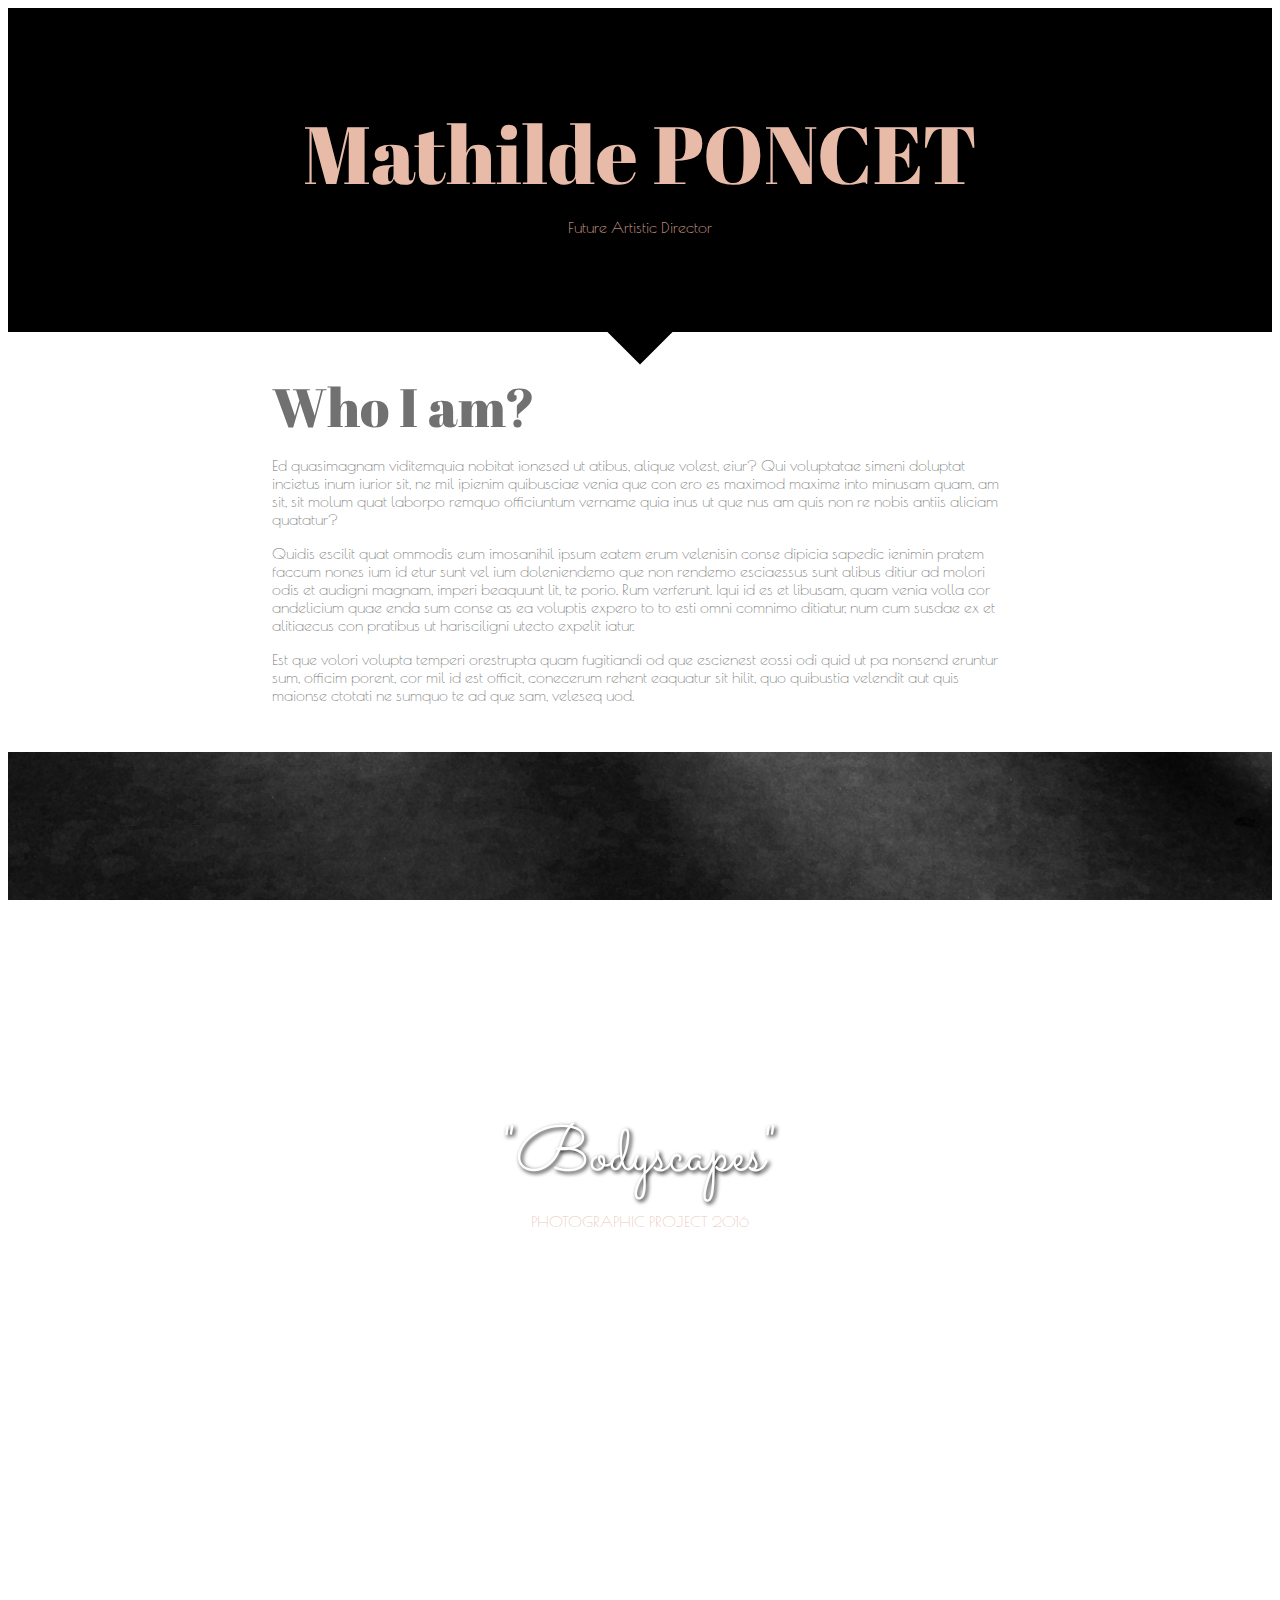
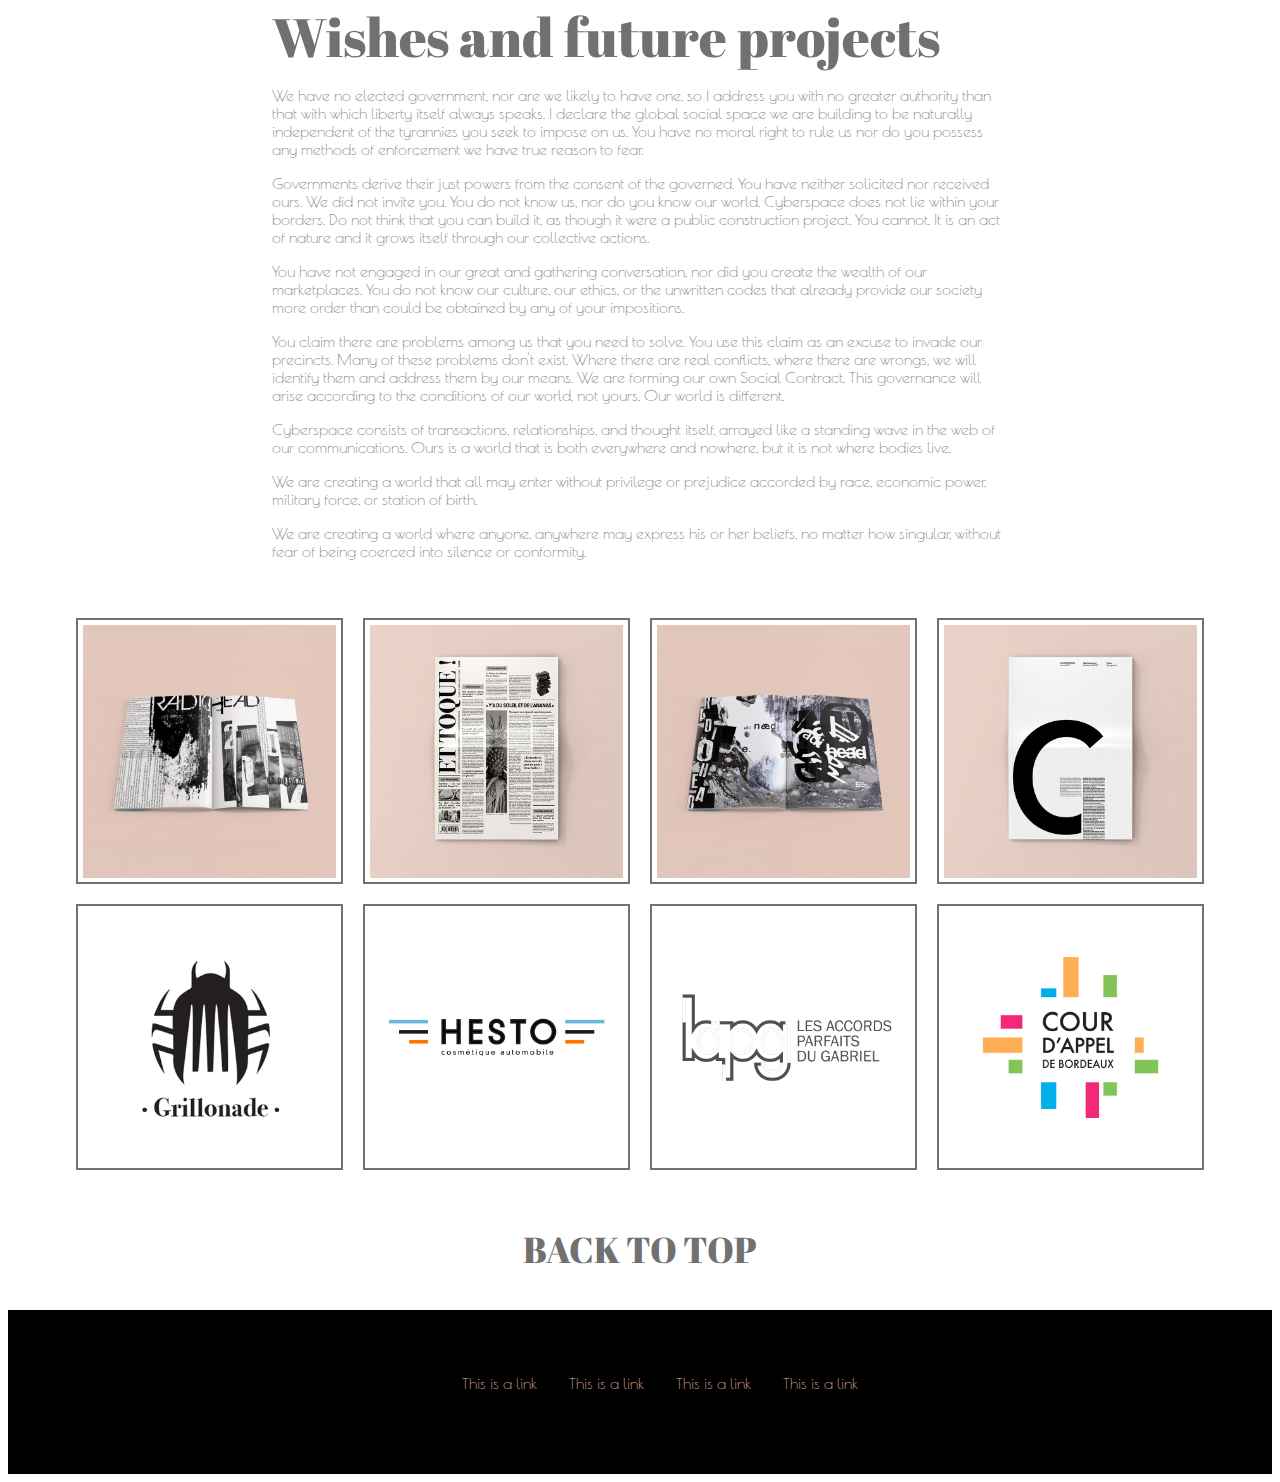
==== index.html @ 298264ce "Tout début du site" ====
<!DOCTYPE html>
<html>
  <head>
    <meta charset="utf-8">
    <title> </title>
    <link href="https://fonts.googleapis.com/css?family=Abril+Fatface|Poiret+One" rel="stylesheet">
    <link href="https://fonts.googleapis.com/css?family=Sacramento" rel="stylesheet">
    <link rel="stylesheet" href="styles/main.css">
    <link rel="stylesheet" href="styles/typo.css">
  </head>
  <body>

<header>
  <h1> Mathilde PONCET</h1>
  <p>Future Artistic Director</p>
</header>

<section>

  <h2>Who I am?</h2>

  <p>Ed quasimagnam viditemquia nobitat ionesed ut atibus, alique volest, eiur? Qui voluptatae simeni doluptat incietus inum iurior sit, ne mil ipienim quibusciae venia que con ero es maximod maxime into minusam quam, am sit, sit molum quat laborpo remquo officiuntum vername quia inus ut que nus am quis non re nobis antiis aliciam quatatur?</p>

  <p>Quidis escilit quat ommodis eum imosanihil ipsum eatem erum velenisin conse dipicia sapedic ienimin pratem faccum nones ium id etur sunt vel ium doleniendemo que non rendemo esciaessus sunt alibus ditiur ad molori odis et audigni magnam, imperi beaquunt lit, te porio. Rum verferunt.
Iqui id es et libusam, quam venia volla cor andelicium quae enda sum conse as ea voluptis expero to to esti omni comnimo ditiatur, num cum susdae ex et alitiaecus con pratibus ut harisciligni utecto expelit iatur.</p>

  <p>Est que volori volupta temperi orestrupta quam fugitiandi od que escienest eossi odi quid ut pa nonsend eruntur sum, officim porent, cor mil id est officit, conecerum rehent eaquatur sit hilit, quo quibustia velendit aut quis maionse ctotati ne sumquo te ad que sam, veleseq uod.</p>


</section>

<div class="nastyadvert">
  <div class="container">
    <h1>"Bodyscapes"</h1>
    <p>PHOTOGRAPHIC PROJECT 2016</p>
  </div>
</div>

<section>

  <h2>Wishes and future projects</h2>

  <p>We have no elected government, nor are we likely to have one, so I address you with no greater authority than that with which liberty itself always speaks. I declare the global social space we are building to be naturally independent of the tyrannies you seek to impose on us. You have no moral right to rule us nor do you possess any methods of enforcement we have true reason to fear.</p>

  <p>Governments derive their just powers from the consent of the governed. You have neither solicited nor received ours. We did not invite you. You do not know us, nor do you know our world. Cyberspace does not lie within your borders. Do not think that you can build it, as though it were a public construction project. You cannot. It is an act of nature and it grows itself through our collective actions.</p>

  <p>You have not engaged in our great and gathering conversation, nor did you create the wealth of our marketplaces. You do not know our culture, our ethics, or the unwritten codes that already provide our society more order than could be obtained by any of your impositions.</p>

  <p>You claim there are problems among us that you need to solve. You use this claim as an excuse to invade our precincts. Many of these problems don't exist. Where there are real conflicts, where there are wrongs, we will identify them and address them by our means. We are forming our own Social Contract. This governance will arise according to the conditions of our world, not yours. Our world is different.</p>

  <p>Cyberspace consists of transactions, relationships, and thought itself, arrayed like a standing wave in the web of our communications. Ours is a world that is both everywhere and nowhere, but it is not where bodies live.</p>

  <p>We are creating a world that all may enter without privilege or prejudice accorded by race, economic power, military force, or station of birth.</p>

  <p>We are creating a world where anyone, anywhere may express his or her beliefs, no matter how singular, without fear of being coerced into silence or conformity.</p>

</section>

<div class="mywork">
  <ul>
    <li><img src="images/Carson.jpg" alt=""></li>
    <li><img src="images/Journal.jpg" alt=""></li>
    <li><img src="images/Carson2.jpg" alt=""></li>
    <li><img src="images/Edition.jpg" alt=""></li>
    <li><img src="images/logo2.jpg" alt=""></li>
    <li><img src="images/logo4.jpg" alt=""></li>
    <li><img src="images/logo3.jpg" alt=""></li>
    <li><img src="images/logo1.jpg" alt=""></li>

  </ul>
</div>

<div class="backtotop">
  <h3>
    <a href="index.html">BACK TO TOP
    </a>
  </h3>
</div>



 <footer>
  <nav>
    <ul class="linklist">
     <li><a href="http://www.ecv.fr">This is a link </a></li>
     <li><a href="http://www.ecv.fr">This is a link </a></li>
     <li><a href="http://www.ecv.fr">This is a link </a></li>
     <li><a href="http://www.ecv.fr">This is a link </a></li>
    </ul>
 </nav>
 </footer>

  </body>
</html>
---- styles/main.css ----
body {
  background-color: #fff;
  color: #717171;
}

section {
  max-width: 46em;
  margin: 0 auto;
}

header {
  background-color: #000;
  color: #e7bba8;
  padding: 2em;
  padding-bottom: 5em;
}


header::after{
  content : " ";
  display: block;
  width: 80px;
  height: 80px;
  position: absolute;
  left: 50%;
  transform: translateX(-50%)translateY(20%)rotate(45deg);
  background-color: #000;
}

.mywork ul {
  list-style-type: none;
  display: flex;
  flex-wrap:wrap;
  padding-top: 3em;
  padding-bottom: 3em;
  justify-content: center;
	padding: 0;
  margin-top: 3em;
  margin-bottom: 3em;

}

.mywork ul li {
  width: 20%;
  padding: 5px 5px 0px 5px;
  margin: 10px;
  border: #717171 0.15em solid;
}

.mywork img {
  width: 100%;
}

footer {
  background-color: #000;
  padding: 2em;
  height: 100px;
}

.linklist {
  list-style-type: none;
  display: flex;
  flex-wrap:wrap;
  justify-content: center;
}

.linklist li {
  max-width: 10em;
  padding: 1em;
  float: left;
}

.nastyadvert {
  background-image: url(bodyscape.jpg);
  min-height: 90vh;
  background-size: cover;
  background-attachment: fixed;
  position: relative;
  margin-top: 3em;
}

.nastyadvert h1 {
  font-size: 4em;
  font-family: 'Sacramento', cursive;
  color: white;
  text-align: center;
  text-shadow: 2px 2px 4px #000000;
}

.nastyadvert p {
  font-size: 1em;
  text-align: center;
  color: white;
  color: #ebc8b9;
}

.nastyadvert .container {
  position: absolute;
  top: 50%;
  left: 50%;
  transform: translateY(-50%)translateX(-50%);
}

.index.html {
  text-align: center;
}

.backtotop {
  text-align: center;
  padding-bottom: 2em;
}
---- styles/typo.css ----
header {
  text-align: center;
}

p {
  margin-bottom: 1em;
  font-family: 'Poiret One', cursive;
}

footer {
  font-family: 'Poiret One', cursive;

}

h1, h2, h3, h4 {
  margin: 0.8em 0 0.2em;
  font-weight: inherit;
  line-height: 1.2;
  font-family: 'Abril Fatface', cursive;
}


h1 {font-size: 5.063em;}

h2 {font-size: 3.375em;}

h3 {font-size: 2.25em;}

h4 {font-size: 1.5em;}

a {
  color: #e7bba8 ;
  text-decoration: none;
}

.backtotop a {
  color: #717171;
}

small, .font_small {font-size: 0.667em;}

@media (max-width: 600px) {
  header{
    font-size: 1em;
  }
}
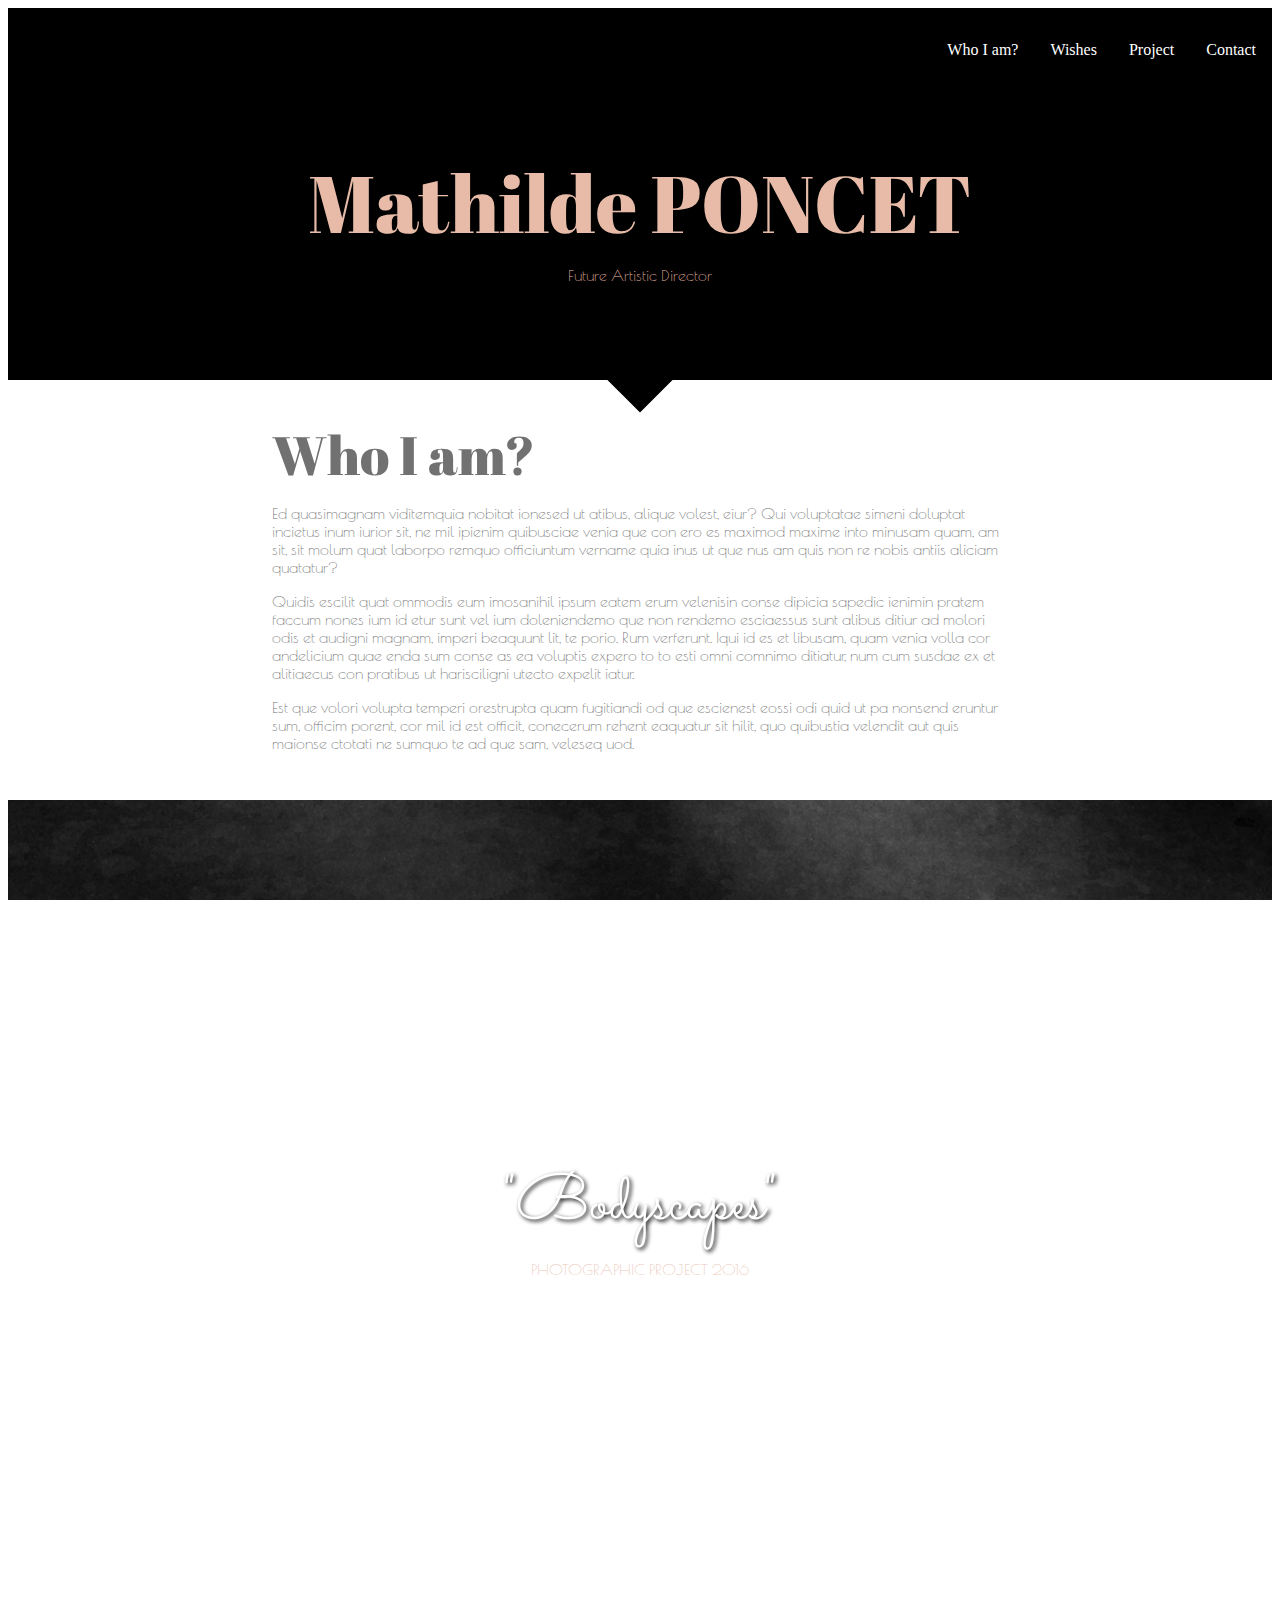
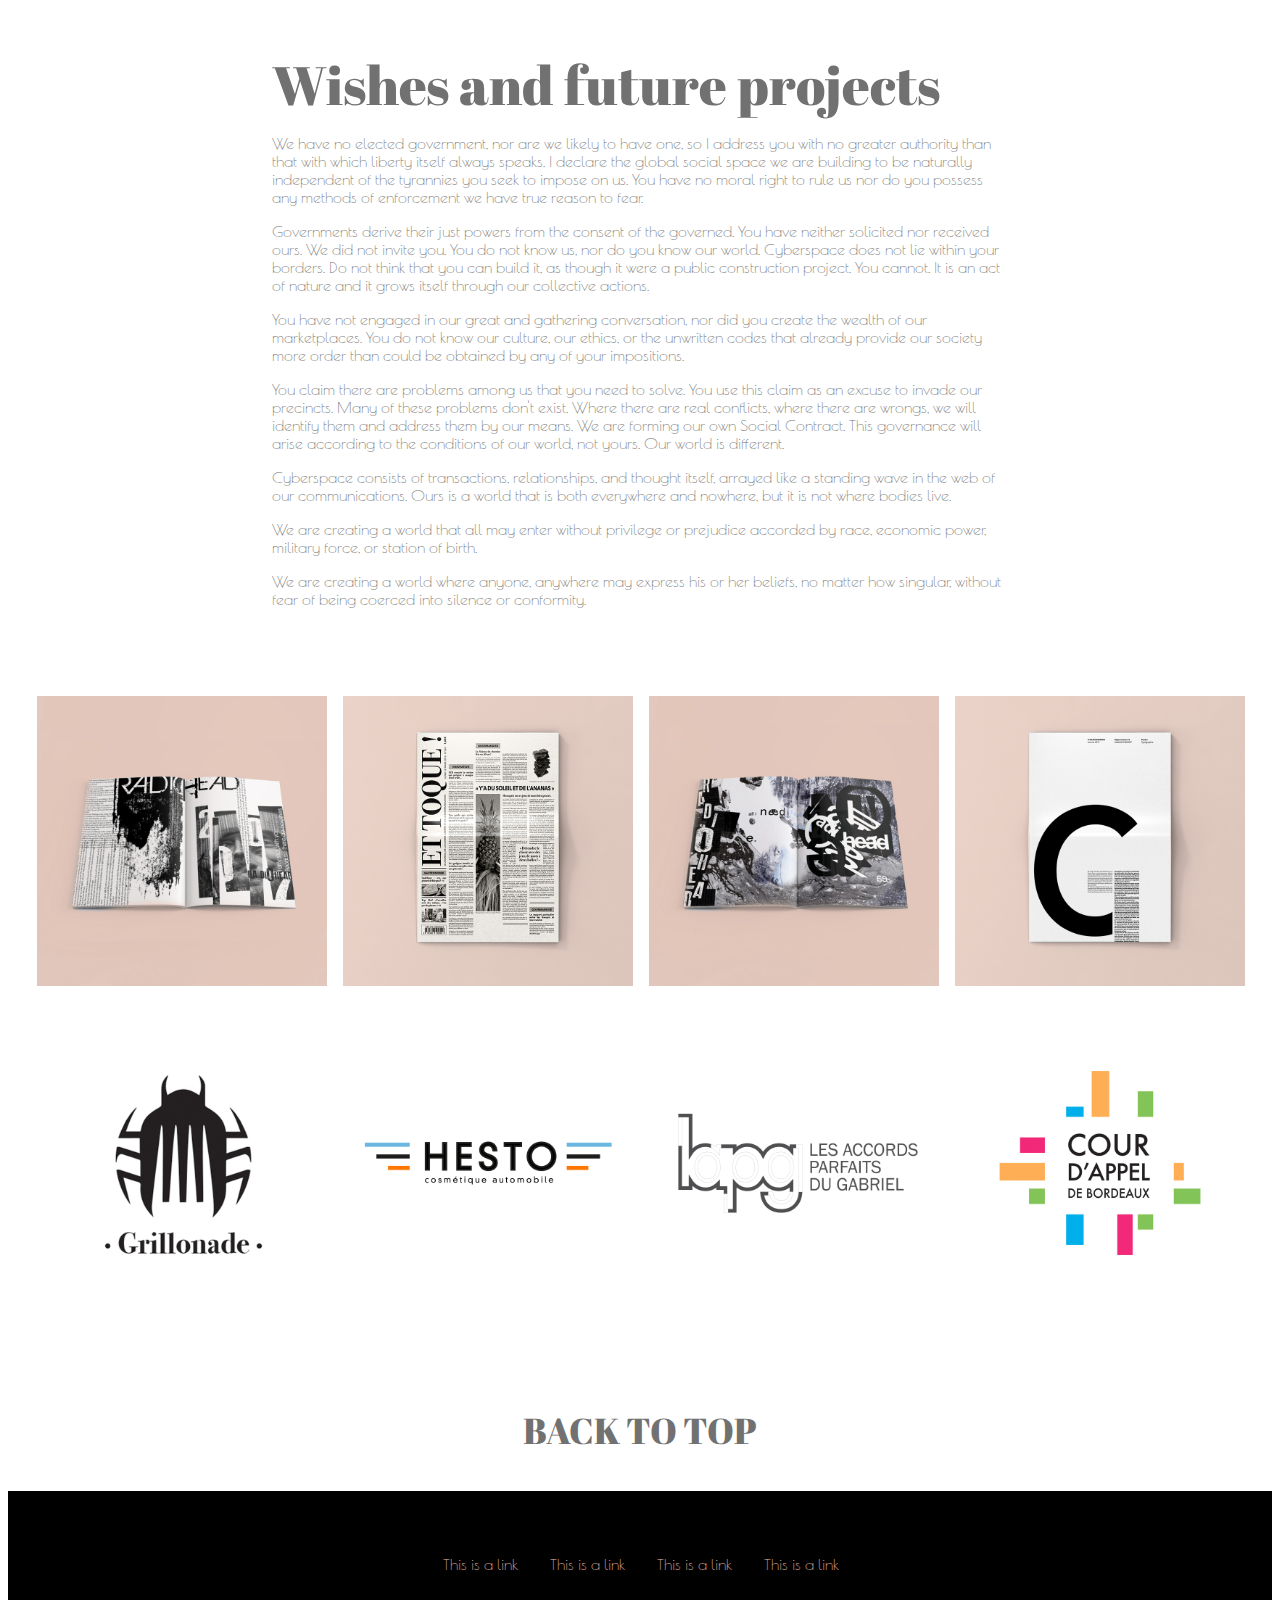
==== commit 687e2807: "Suite de mon site" ====
--- a/index.html
+++ b/index.html
@@ -10,85 +10,89 @@
   </head>
   <body>
 
-<header>
-  <h1> Mathilde PONCET</h1>
-  <p>Future Artistic Director</p>
-</header>
+    <header>
+      <nav>
+        <ul class="menu">
+          <li><a href="#who">Who I am?</a></li>
+          <li><a href="#wishes">Wishes </a></li>
+          <li><a href="#project">Project</a></li>
+          <li><a href="http://www.ecv.fr">Contact</a></li>
+        </ul>
+      </nav>
+      <h1> Mathilde PONCET</h1>
+      <p>Future Artistic Director</p>
+    </header>
 
-<section>
+    <section>
 
-  <h2>Who I am?</h2>
+      <h2 id="who" >Who I am?</h2>
 
-  <p>Ed quasimagnam viditemquia nobitat ionesed ut atibus, alique volest, eiur? Qui voluptatae simeni doluptat incietus inum iurior sit, ne mil ipienim quibusciae venia que con ero es maximod maxime into minusam quam, am sit, sit molum quat laborpo remquo officiuntum vername quia inus ut que nus am quis non re nobis antiis aliciam quatatur?</p>
+      <p>Ed quasimagnam viditemquia nobitat ionesed ut atibus, alique volest, eiur? Qui voluptatae simeni doluptat incietus inum iurior sit, ne mil ipienim quibusciae venia que con ero es maximod maxime into minusam quam, am sit, sit molum quat laborpo remquo officiuntum vername quia inus ut que nus am quis non re nobis antiis aliciam quatatur?</p>
 
-  <p>Quidis escilit quat ommodis eum imosanihil ipsum eatem erum velenisin conse dipicia sapedic ienimin pratem faccum nones ium id etur sunt vel ium doleniendemo que non rendemo esciaessus sunt alibus ditiur ad molori odis et audigni magnam, imperi beaquunt lit, te porio. Rum verferunt.
-Iqui id es et libusam, quam venia volla cor andelicium quae enda sum conse as ea voluptis expero to to esti omni comnimo ditiatur, num cum susdae ex et alitiaecus con pratibus ut harisciligni utecto expelit iatur.</p>
+      <p>Quidis escilit quat ommodis eum imosanihil ipsum eatem erum velenisin conse dipicia sapedic ienimin pratem faccum nones ium id etur sunt vel ium doleniendemo que non rendemo esciaessus sunt alibus ditiur ad molori odis et audigni magnam, imperi beaquunt lit, te porio. Rum verferunt. Iqui id es et libusam, quam venia volla cor andelicium quae enda sum conse as ea voluptis expero to to esti omni comnimo ditiatur, num cum susdae ex et alitiaecus con pratibus ut harisciligni utecto expelit iatur.</p>
 
-  <p>Est que volori volupta temperi orestrupta quam fugitiandi od que escienest eossi odi quid ut pa nonsend eruntur sum, officim porent, cor mil id est officit, conecerum rehent eaquatur sit hilit, quo quibustia velendit aut quis maionse ctotati ne sumquo te ad que sam, veleseq uod.</p>
+      <p>Est que volori volupta temperi orestrupta quam fugitiandi od que escienest eossi odi quid ut pa nonsend eruntur sum, officim porent, cor mil id est officit, conecerum rehent eaquatur sit hilit, quo quibustia velendit aut quis maionse ctotati ne sumquo te ad que sam, veleseq uod.</p>
 
+    </section>
 
-</section>
+    <div class="nastyadvert">
+      <div class="container">
+        <h1>"Bodyscapes"</h1>
+        <p>PHOTOGRAPHIC PROJECT 2016</p>
+      </div>
+    </div>
 
-<div class="nastyadvert">
-  <div class="container">
-    <h1>"Bodyscapes"</h1>
-    <p>PHOTOGRAPHIC PROJECT 2016</p>
-  </div>
-</div>
+    <section>
 
-<section>
+      <h2 id="wishes">Wishes and future projects</h2>
 
-  <h2>Wishes and future projects</h2>
+      <p>We have no elected government, nor are we likely to have one, so I address you with no greater authority than that with which liberty itself always speaks. I declare the global social space we are building to be naturally independent of the tyrannies you seek to impose on us. You have no moral right to rule us nor do you possess any methods of enforcement we have true reason to fear.</p>
 
-  <p>We have no elected government, nor are we likely to have one, so I address you with no greater authority than that with which liberty itself always speaks. I declare the global social space we are building to be naturally independent of the tyrannies you seek to impose on us. You have no moral right to rule us nor do you possess any methods of enforcement we have true reason to fear.</p>
+      <p>Governments derive their just powers from the consent of the governed. You have neither solicited nor received ours. We did not invite you. You do not know us, nor do you know our world. Cyberspace does not lie within your borders. Do not think that you can build it, as though it were a public construction project. You cannot. It is an act of nature and it grows itself through our collective actions.</p>
 
-  <p>Governments derive their just powers from the consent of the governed. You have neither solicited nor received ours. We did not invite you. You do not know us, nor do you know our world. Cyberspace does not lie within your borders. Do not think that you can build it, as though it were a public construction project. You cannot. It is an act of nature and it grows itself through our collective actions.</p>
+      <p>You have not engaged in our great and gathering conversation, nor did you create the wealth of our marketplaces. You do not know our culture, our ethics, or the unwritten codes that already provide our society more order than could be obtained by any of your impositions.</p>
 
-  <p>You have not engaged in our great and gathering conversation, nor did you create the wealth of our marketplaces. You do not know our culture, our ethics, or the unwritten codes that already provide our society more order than could be obtained by any of your impositions.</p>
+      <p>You claim there are problems among us that you need to solve. You use this claim as an excuse to invade our precincts. Many of these problems don't exist. Where there are real conflicts, where there are wrongs, we will identify them and address them by our means. We are forming our own Social Contract. This governance will arise according to the conditions of our world, not yours. Our world is different.</p>
 
-  <p>You claim there are problems among us that you need to solve. You use this claim as an excuse to invade our precincts. Many of these problems don't exist. Where there are real conflicts, where there are wrongs, we will identify them and address them by our means. We are forming our own Social Contract. This governance will arise according to the conditions of our world, not yours. Our world is different.</p>
+      <p>Cyberspace consists of transactions, relationships, and thought itself, arrayed like a standing wave in the web of our communications. Ours is a world that is both everywhere and nowhere, but it is not where bodies live.</p>
 
-  <p>Cyberspace consists of transactions, relationships, and thought itself, arrayed like a standing wave in the web of our communications. Ours is a world that is both everywhere and nowhere, but it is not where bodies live.</p>
+      <p>We are creating a world that all may enter without privilege or prejudice accorded by race, economic power, military force, or station of birth.</p>
 
-  <p>We are creating a world that all may enter without privilege or prejudice accorded by race, economic power, military force, or station of birth.</p>
+      <p>We are creating a world where anyone, anywhere may express his or her beliefs, no matter how singular, without fear of being coerced into silence or conformity.</p>
 
-  <p>We are creating a world where anyone, anywhere may express his or her beliefs, no matter how singular, without fear of being coerced into silence or conformity.</p>
+    </section>
 
-</section>
+    <div class="mywork" id="project">
+      <ul class="edition">
+        <li><figure><img src="images/Carson.jpg" alt=""></figure></li>
+        <li><figure><img src="images/Journal.jpg" alt=""></figure></li>
+        <li><figure><img src="images/Carson2.jpg" alt=""></figure></li>
+        <li><figure><img src="images/Edition.jpg" alt=""></figure></li>
+      </ul>
+      <ul class="logo">
+        <li><figure><img src="images/logo2.jpg" alt=""></figure></li>
+        <li><figure><img src="images/logo4.jpg" alt=""></figure></li>
+        <li><figure><img src="images/logo3.jpg" alt=""></figure></li>
+        <li><figure><img src="images/logo1.jpg" alt=""></figure></li>
+      </ul>
+    </div>
 
-<div class="mywork">
-  <ul>
-    <li><img src="images/Carson.jpg" alt=""></li>
-    <li><img src="images/Journal.jpg" alt=""></li>
-    <li><img src="images/Carson2.jpg" alt=""></li>
-    <li><img src="images/Edition.jpg" alt=""></li>
-    <li><img src="images/logo2.jpg" alt=""></li>
-    <li><img src="images/logo4.jpg" alt=""></li>
-    <li><img src="images/logo3.jpg" alt=""></li>
-    <li><img src="images/logo1.jpg" alt=""></li>
+    <div class="backtotop">
+      <h3>
+        <a href="#">BACK TO TOP</a>
+      </h3>
+    </div>
 
-  </ul>
-</div>
-
-<div class="backtotop">
-  <h3>
-    <a href="index.html">BACK TO TOP
-    </a>
-  </h3>
-</div>
-
-
-
- <footer>
-  <nav>
-    <ul class="linklist">
-     <li><a href="http://www.ecv.fr">This is a link </a></li>
-     <li><a href="http://www.ecv.fr">This is a link </a></li>
-     <li><a href="http://www.ecv.fr">This is a link </a></li>
-     <li><a href="http://www.ecv.fr">This is a link </a></li>
-    </ul>
- </nav>
- </footer>
+    <footer>
+      <nav>
+        <ul class="linklist">
+          <li><a href="http://www.ecv.fr">This is a link </a></li>
+          <li><a href="http://www.ecv.fr">This is a link </a></li>
+          <li><a href="http://www.ecv.fr">This is a link </a></li>
+          <li><a href="http://www.ecv.fr">This is a link </a></li>
+        </ul>
+      </nav>
+    </footer>
 
   </body>
 </html>
--- a/styles/main.css
+++ b/styles/main.css
@@ -2,6 +2,8 @@
   background-color: #fff;
   color: #717171;
 }
+
+ul { padding-left: 0.1em; }
 
 section {
   max-width: 46em;
@@ -11,7 +13,7 @@
 header {
   background-color: #000;
   color: #e7bba8;
-  padding: 2em;
+  padding-top: 0.05em;
   padding-bottom: 5em;
 }
 
@@ -27,24 +29,16 @@
   background-color: #000;
 }
 
+.mywork {
+  padding-bottom: 3em;
+  padding-top: 3em;
+}
+
 .mywork ul {
   list-style-type: none;
   display: flex;
   flex-wrap:wrap;
-  padding-top: 3em;
-  padding-bottom: 3em;
   justify-content: center;
-	padding: 0;
-  margin-top: 3em;
-  margin-bottom: 3em;
-
-}
-
-.mywork ul li {
-  width: 20%;
-  padding: 5px 5px 0px 5px;
-  margin: 10px;
-  border: #717171 0.15em solid;
 }
 
 .mywork img {
@@ -57,21 +51,57 @@
   height: 100px;
 }
 
+.menu {
+  list-style-type: none;
+  display: flex;
+  flex-wrap: wrap;
+  justify-content: flex-end;
+}
+
+.menu li {
+  max-width: 10em;
+  padding: 1em;
+  padding-top: 0;
+}
+
+.menu a {
+  color: white;
+  display: block;
+  line-height: 45px;
+  max-width: 160px;
+}
+
+.menu a:after,
+.menu a:before {
+  border: 1px solid rgba(255, 255, 255, 0);
+  content: " ";
+  display: block;
+  margin: 0 auto;
+  width: 0;
+}
+
+.menu a:hover:after,
+.menu a:hover:before {
+  border-color: white;
+  transition: width 350ms ease-in-out;
+  width: 70%;
+  bottom: auto;
+}
+
 .linklist {
   list-style-type: none;
   display: flex;
-  flex-wrap:wrap;
+  flex-wrap: wrap;
   justify-content: center;
 }
 
 .linklist li {
   max-width: 10em;
   padding: 1em;
-  float: left;
 }
 
 .nastyadvert {
-  background-image: url(bodyscape.jpg);
+  background-image: url(images/bodyscape.jpg);
   min-height: 90vh;
   background-size: cover;
   background-attachment: fixed;
@@ -101,11 +131,30 @@
   transform: translateY(-50%)translateX(-50%);
 }
 
-.index.html {
-  text-align: center;
-}
-
 .backtotop {
   text-align: center;
   padding-bottom: 2em;
 }
+
+figure {
+  width: 290px;
+  margin: 8px;
+  padding: 0;
+	background: #fff;
+	overflow: hidden;
+  line-height:0;
+  display:table;
+}
+
+figure img {
+	-webkit-transform: scale(1);
+	transform: scale(1);
+	-webkit-transition: .3s ease-in-out;
+	transition: .3s ease-in-out;
+}
+
+figure img:hover {
+	-webkit-transform: scale(1.2);
+	transform: scale(1.2);
+  opacity: 0.5;
+}
--- a/styles/typo.css
+++ b/styles/typo.css
@@ -9,7 +9,6 @@
 
 footer {
   font-family: 'Poiret One', cursive;
-
 }
 
 h1, h2, h3, h4 {
@@ -20,27 +19,23 @@
 }
 
 
-h1 {font-size: 5.063em;}
+h1 {font-size: 5.0em;}
 
 h2 {font-size: 3.375em;}
+
+h2:hover{
+  color: blue;
+}
 
 h3 {font-size: 2.25em;}
 
 h4 {font-size: 1.5em;}
 
 a {
-  color: #e7bba8 ;
+  color: #e7bba8;
   text-decoration: none;
 }
 
 .backtotop a {
   color: #717171;
 }
-
-small, .font_small {font-size: 0.667em;}
-
-@media (max-width: 600px) {
-  header{
-    font-size: 1em;
-  }
-}
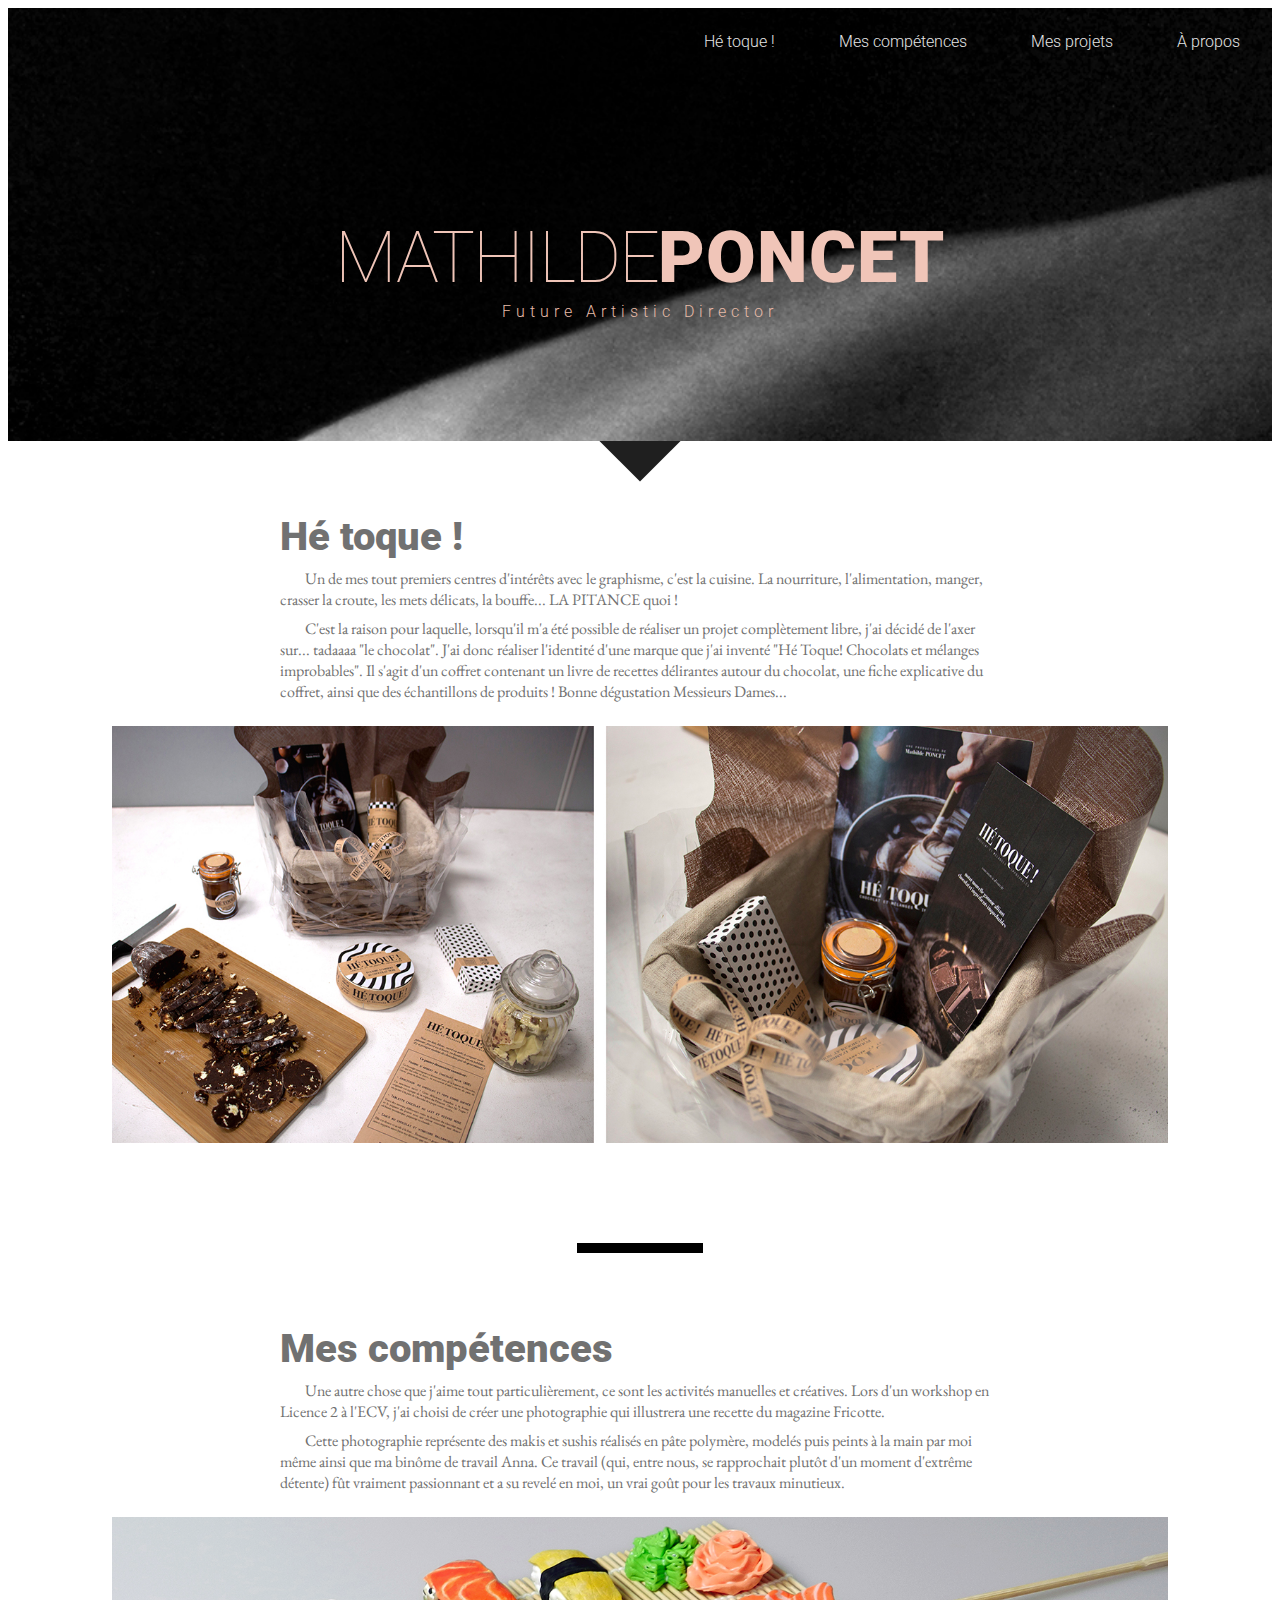
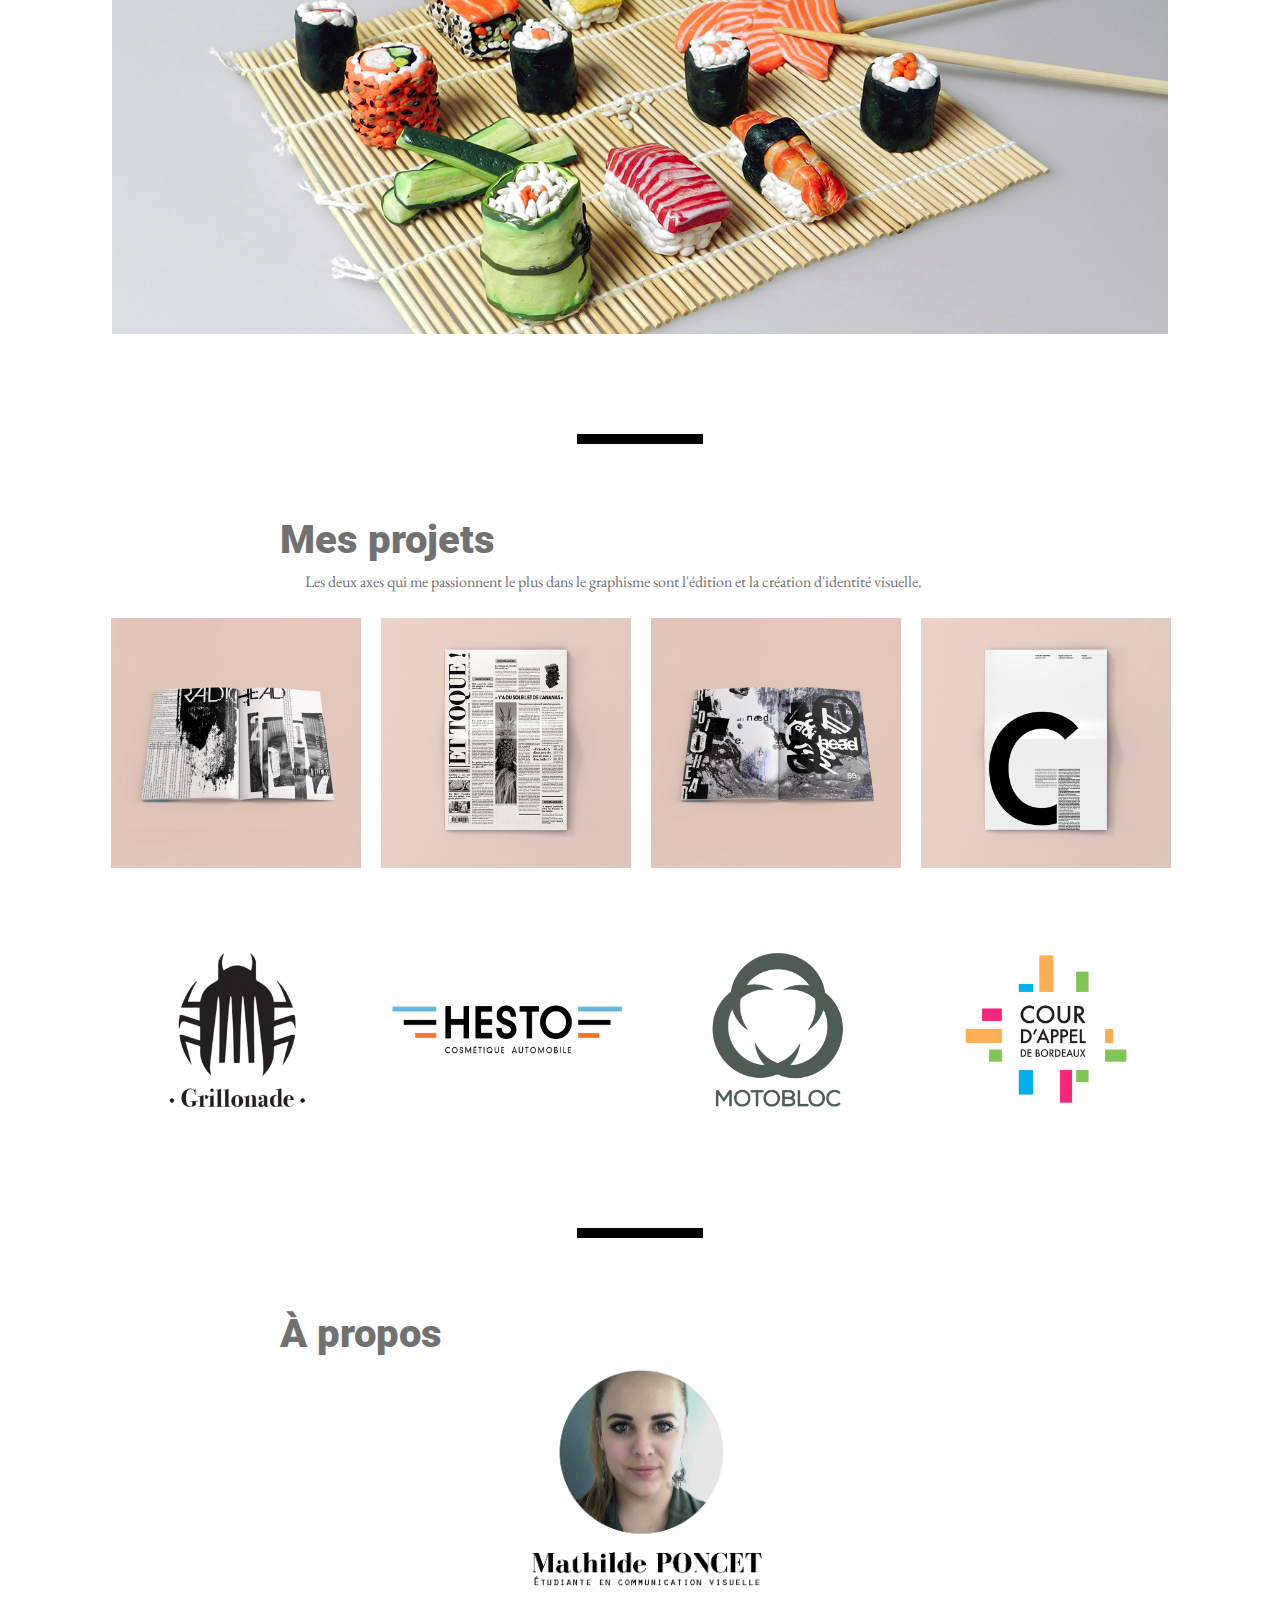
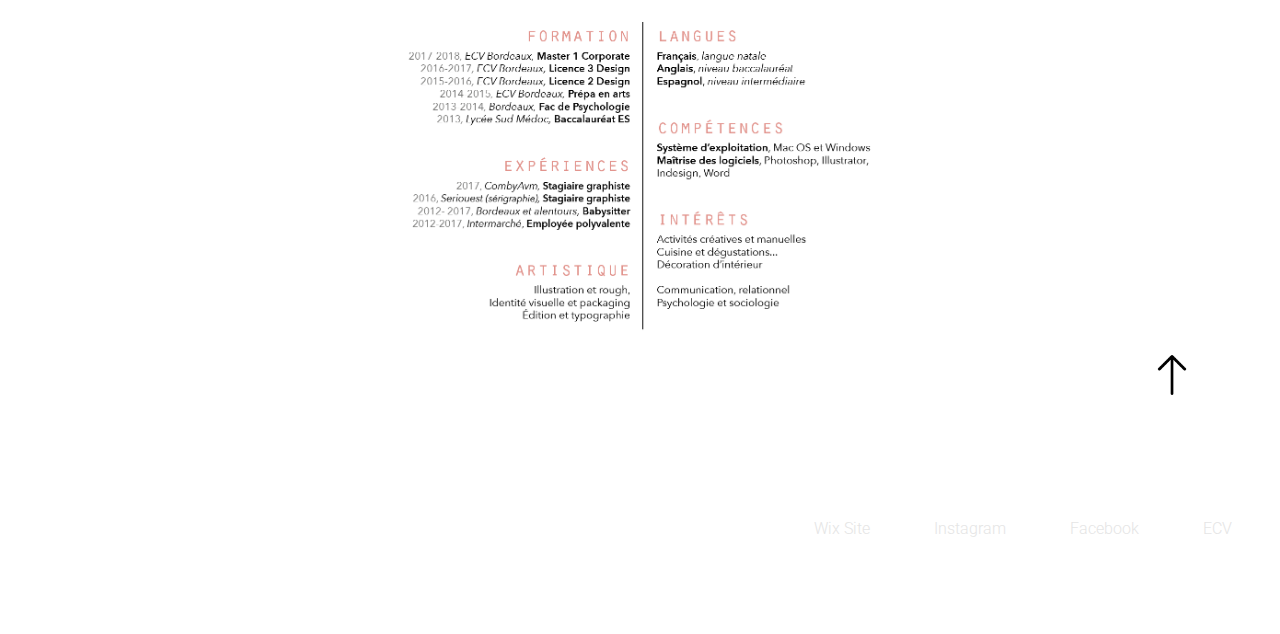
==== commit 52be8259: "Prêt pour la livraison" ====
--- a/index.html
+++ b/index.html
@@ -3,93 +3,146 @@
   <head>
     <meta charset="utf-8">
     <title> </title>
-    <link href="https://fonts.googleapis.com/css?family=Abril+Fatface|Poiret+One" rel="stylesheet">
-    <link href="https://fonts.googleapis.com/css?family=Sacramento" rel="stylesheet">
+    <link href="https://fonts.googleapis.com/css?family=EB+Garamond|Roboto:100,300,400,900" rel="stylesheet">
     <link rel="stylesheet" href="styles/main.css">
     <link rel="stylesheet" href="styles/typo.css">
+
+    <link href="styles/jzBox.css" rel="stylesheet">
+    <link rel="stylesheet" href="https://maxcdn.bootstrapcdn.com/font-awesome/4.5.0/css/font-awesome.min.css">
   </head>
   <body>
 
     <header>
       <nav>
         <ul class="menu">
-          <li><a href="#who">Who I am?</a></li>
-          <li><a href="#wishes">Wishes </a></li>
-          <li><a href="#project">Project</a></li>
-          <li><a href="http://www.ecv.fr">Contact</a></li>
+          <li><a href="#hetoque">Hé toque !</a></li>
+          <li><a href="#competences">Mes compétences</a></li>
+          <li><a href="#projets">Mes projets</a></li>
+          <li><a href="#apropos">À propos</a></li>
         </ul>
       </nav>
-      <h1> Mathilde PONCET</h1>
-      <p>Future Artistic Director</p>
+      <h1>MATHILDE<strong>PONCET</strong></h1>
+      <h4>Future Artistic Director</h4>
     </header>
 
     <section>
-
-      <h2 id="who" >Who I am?</h2>
-
-      <p>Ed quasimagnam viditemquia nobitat ionesed ut atibus, alique volest, eiur? Qui voluptatae simeni doluptat incietus inum iurior sit, ne mil ipienim quibusciae venia que con ero es maximod maxime into minusam quam, am sit, sit molum quat laborpo remquo officiuntum vername quia inus ut que nus am quis non re nobis antiis aliciam quatatur?</p>
-
-      <p>Quidis escilit quat ommodis eum imosanihil ipsum eatem erum velenisin conse dipicia sapedic ienimin pratem faccum nones ium id etur sunt vel ium doleniendemo que non rendemo esciaessus sunt alibus ditiur ad molori odis et audigni magnam, imperi beaquunt lit, te porio. Rum verferunt. Iqui id es et libusam, quam venia volla cor andelicium quae enda sum conse as ea voluptis expero to to esti omni comnimo ditiatur, num cum susdae ex et alitiaecus con pratibus ut harisciligni utecto expelit iatur.</p>
-
-      <p>Est que volori volupta temperi orestrupta quam fugitiandi od que escienest eossi odi quid ut pa nonsend eruntur sum, officim porent, cor mil id est officit, conecerum rehent eaquatur sit hilit, quo quibustia velendit aut quis maionse ctotati ne sumquo te ad que sam, veleseq uod.</p>
-
+      <h2 id="hetoque">Hé toque !</h2>
+      <p>Un de mes tout premiers centres d'intérêts avec le graphisme, c'est la cuisine. La nourriture, l'alimentation, manger, crasser la croute, les mets délicats, la bouffe... LA PITANCE quoi !</p>
+      <p>C'est la raison pour laquelle, lorsqu'il m'a été possible de réaliser un projet complètement libre, j'ai décidé de l'axer sur... tadaaaa "le chocolat". J'ai donc réaliser l'identité d'une marque que j'ai inventé "Hé Toque! Chocolats et mélanges improbables". Il s'agit d'un coffret contenant un livre de recettes délirantes autour du chocolat, une fiche explicative du coffret, ainsi que des échantillons de produits ! Bonne dégustation Messieurs Dames...</p>
     </section>
 
-    <div class="nastyadvert">
-      <div class="container">
-        <h1>"Bodyscapes"</h1>
-        <p>PHOTOGRAPHIC PROJECT 2016</p>
+    <div class="toc"><img src="images/Hetoque.jpg" alt=""></div>
+    <div class="filet"></div>
+
+    <section>
+      <h2 id="competences">Mes compétences</h2>
+      <p>Une autre chose que j'aime tout particulièrement, ce sont les activités manuelles et créatives. Lors d'un workshop en Licence 2 à l'ECV, j'ai choisi de créer une photographie qui illustrera une recette du magazine Fricotte. </p>
+      <p>Cette photographie représente des makis et sushis réalisés en pâte polymère, modelés puis peints à la main par moi même ainsi que ma binôme de travail Anna. Ce travail (qui, entre nous, se rapprochait plutôt d'un moment d'extrême détente) fût vraiment passionnant et a su revelé en moi, un vrai goût pour les travaux minutieux. </p>
+    </section>
+
+    <div class="makis"><img src="images/Makis.jpg" alt=""></div>
+    <div class="filet"></div>
+
+    <section>
+      <h2 id="projets">Mes projets</h2>
+      <p>Les deux axes qui me passionnent le plus dans le graphisme sont l'édition et la création d'identité visuelle. </p>
+    </section>
+
+    <div class="mywork">
+      <ul class="edition">
+        <li>
+          <figure>
+            <a href="images/Carson.jpg" class="jzBoxLink" title="Carson">
+              <img src="images/Carson.jpg" alt="">
+            </a>
+          </figure>
+        </li>
+        <li>
+          <figure>
+            <a href="images/Journal.jpg" class="jzBoxLink" title="Journal">
+              <img src="images/Journal.jpg" alt="">
+            </a>
+          </figure>
+        </li>
+        <li>
+          <figure>
+            <a href="images/Carson2.jpg" class="jzBoxLink" title="Carson 2">
+              <img src="images/Carson2.jpg" alt="">
+            </a>
+          </figure>
+        </li>
+        <li>
+          <figure>
+            <a href="images/Edition.jpg" class="jzBoxLink" title="Edition">
+              <img src="images/Edition.jpg" alt="">
+            </a>
+          </figure>
+        </li>
+      </ul>
+      <ul class="logo">
+        <li>
+          <figure>
+            <a href="images/logo2.jpg" class="jzBoxLink" title="Logo 2">
+              <img src="images/logo2.jpg" alt="">
+            </a>
+          </figure>
+        </li><li>
+          <figure>
+            <a href="images/logo4.jpg" class="jzBoxLink" title="Logo 4">
+              <img src="images/logo4.jpg" alt="">
+            </a>
+          </figure>
+        </li><li>
+          <figure>
+            <a href="images/logo3.jpg" class="jzBoxLink" title="Logo 3">
+              <img src="images/logo3.jpg" alt="">
+            </a>
+          </figure>
+        </li><li>
+          <figure>
+            <a href="images/logo1.jpg" class="jzBoxLink" title="Logo 1">
+              <img src="images/logo1.jpg" alt="">
+            </a>
+          </figure>
+        </li>
+      </ul>
+    </div>
+
+    <div class="filet"></div>
+
+    <div id="jzBox" class="jzBox">
+      <div id="jzBoxNextBig"></div>
+      <div id="jzBoxPrevBig"></div>
+      <img src="#" id="jzBoxTargetImg">
+      <i class="fa fa-5x fa-circle-o-notch fa-spin" id="jzBoxLoading"></i>
+      <div id="jzBoxBottom">
+        <div id="jzBoxTitle"></div>
+        <span id="jzBoxMoreItems">
+          <div id="jzBoxCounter"></div>
+          <i class="fa fa-arrow-circle-left fa-2x" id="jzBoxPrev"></i> &nbsp;
+          <i class="fa fa-arrow-circle-right fa-2x" id="jzBoxNext"></i> &nbsp;
+        </span>
+        <i class="fa fa-close fa-2x" id="jzBoxClose"></i>
       </div>
     </div>
 
+    <script src="http://code.jquery.com/jquery-1.11.3.min.js"></script>
+    <script src="scripts/jzBox.js"></script>
+
     <section>
-
-      <h2 id="wishes">Wishes and future projects</h2>
-
-      <p>We have no elected government, nor are we likely to have one, so I address you with no greater authority than that with which liberty itself always speaks. I declare the global social space we are building to be naturally independent of the tyrannies you seek to impose on us. You have no moral right to rule us nor do you possess any methods of enforcement we have true reason to fear.</p>
-
-      <p>Governments derive their just powers from the consent of the governed. You have neither solicited nor received ours. We did not invite you. You do not know us, nor do you know our world. Cyberspace does not lie within your borders. Do not think that you can build it, as though it were a public construction project. You cannot. It is an act of nature and it grows itself through our collective actions.</p>
-
-      <p>You have not engaged in our great and gathering conversation, nor did you create the wealth of our marketplaces. You do not know our culture, our ethics, or the unwritten codes that already provide our society more order than could be obtained by any of your impositions.</p>
-
-      <p>You claim there are problems among us that you need to solve. You use this claim as an excuse to invade our precincts. Many of these problems don't exist. Where there are real conflicts, where there are wrongs, we will identify them and address them by our means. We are forming our own Social Contract. This governance will arise according to the conditions of our world, not yours. Our world is different.</p>
-
-      <p>Cyberspace consists of transactions, relationships, and thought itself, arrayed like a standing wave in the web of our communications. Ours is a world that is both everywhere and nowhere, but it is not where bodies live.</p>
-
-      <p>We are creating a world that all may enter without privilege or prejudice accorded by race, economic power, military force, or station of birth.</p>
-
-      <p>We are creating a world where anyone, anywhere may express his or her beliefs, no matter how singular, without fear of being coerced into silence or conformity.</p>
-
+      <h2 id="apropos">À propos</h2>
     </section>
 
-    <div class="mywork" id="project">
-      <ul class="edition">
-        <li><figure><img src="images/Carson.jpg" alt=""></figure></li>
-        <li><figure><img src="images/Journal.jpg" alt=""></figure></li>
-        <li><figure><img src="images/Carson2.jpg" alt=""></figure></li>
-        <li><figure><img src="images/Edition.jpg" alt=""></figure></li>
-      </ul>
-      <ul class="logo">
-        <li><figure><img src="images/logo2.jpg" alt=""></figure></li>
-        <li><figure><img src="images/logo4.jpg" alt=""></figure></li>
-        <li><figure><img src="images/logo3.jpg" alt=""></figure></li>
-        <li><figure><img src="images/logo1.jpg" alt=""></figure></li>
-      </ul>
-    </div>
-
-    <div class="backtotop">
-      <h3>
-        <a href="#">BACK TO TOP</a>
-      </h3>
-    </div>
+    <div class="cv"><img src="images/CV.png" alt=""></div>
+    <div class="backtotop"><a href="#"><img src="styles/images/up-arrow.png" alt=""></a></div>
 
     <footer>
       <nav>
         <ul class="linklist">
-          <li><a href="http://www.ecv.fr">This is a link </a></li>
-          <li><a href="http://www.ecv.fr">This is a link </a></li>
-          <li><a href="http://www.ecv.fr">This is a link </a></li>
-          <li><a href="http://www.ecv.fr">This is a link </a></li>
+          <li><a href="http://fr.wix.com/">Wix Site</a></li>
+          <li><a href="http://www.instagram.com">Instagram</a></li>
+          <li><a href="http://www.facebook.com">Facebook</a></li>
+          <li><a href="http://www.ecv.fr">ECV</a></li>
         </ul>
       </nav>
     </footer>
--- a/styles/main.css
+++ b/styles/main.css
@@ -1,78 +1,82 @@
-body {
+body{
   background-color: #fff;
   color: #717171;
 }
 
-ul { padding-left: 0.1em; }
+ul{
+  padding-left: 0.1em; }
 
 section {
-  max-width: 46em;
+  max-width: 45em;
   margin: 0 auto;
 }
 
-header {
-  background-color: #000;
-  color: #e7bba8;
+header{
+  background-image: url(images/bodyscape2.jpg);
+  background-size: cover;
+  background-attachment: fixed;
+  position: relative;
+  color: #f0c5b8;
   padding-top: 0.05em;
-  padding-bottom: 5em;
+  padding-bottom: 7.5em;
+  margin-bottom: 4em;
 }
-
 
 header::after{
   content : " ";
-  display: block;
   width: 80px;
   height: 80px;
   position: absolute;
   left: 50%;
-  transform: translateX(-50%)translateY(20%)rotate(45deg);
-  background-color: #000;
+  transform: translateX(-50%)translateY(4em)rotate(45deg);
+  background-color: #1F1F1F;
+  z-index: -1;
 }
 
-.mywork {
-  padding-bottom: 3em;
-  padding-top: 3em;
+.filet{
+  content: " ";
+  width: 10%;
+  border-top: 10px solid #000;
+  display: block;
+  margin-left: auto;
+  margin-right: auto;
+  margin-top: 4em;
+  margin-bottom: 4em;
 }
 
-.mywork ul {
+.mywork ul{
   list-style-type: none;
   display: flex;
   flex-wrap:wrap;
   justify-content: center;
 }
 
-.mywork img {
+.mywork img{
   width: 100%;
 }
 
-footer {
-  background-color: #000;
-  padding: 2em;
-  height: 100px;
-}
-
-.menu {
+.menu{
   list-style-type: none;
   display: flex;
   flex-wrap: wrap;
   justify-content: flex-end;
 }
 
-.menu li {
+.menu li{
   max-width: 10em;
-  padding: 1em;
+  padding: 2em;
   padding-top: 0;
 }
 
-.menu a {
-  color: white;
+.menu a{
+  color: #E5E5E5;
   display: block;
-  line-height: 45px;
-  max-width: 160px;
+  line-height: 30px;
+  max-width: 200px;
 }
 
 .menu a:after,
-.menu a:before {
+.menu a:before{
   border: 1px solid rgba(255, 255, 255, 0);
   content: " ";
   display: block;
@@ -81,64 +85,75 @@
 }
 
 .menu a:hover:after,
-.menu a:hover:before {
-  border-color: white;
+.menu a:hover:before{
+  border-color: #E5E5E5;
   transition: width 350ms ease-in-out;
   width: 70%;
   bottom: auto;
 }
 
-.linklist {
+footer{
+  padding: 0.5em;
+  background-image: url(images/bodyscape2.jpg);
+  background-size: cover;
+  background-attachment: fixed;
+  position: relative;
+}
+
+.linklist{
   list-style-type: none;
   display: flex;
   flex-wrap: wrap;
-  justify-content: center;
+  justify-content: flex-end;
+  padding-right: 2em;
+  padding-top: 4em;
+  padding-bottom: 3.5em;
 }
 
-.linklist li {
-  max-width: 10em;
-  padding: 1em;
+.linklist li{
+  padding-left: 4em;
+  padding-bottom: 0.5em;
 }
 
-.nastyadvert {
-  background-image: url(images/bodyscape.jpg);
-  min-height: 90vh;
-  background-size: cover;
-  background-attachment: fixed;
-  position: relative;
-  margin-top: 3em;
+.toc{
+  max-width: 66em;
+  margin: 0 auto;
 }
 
-.nastyadvert h1 {
-  font-size: 4em;
-  font-family: 'Sacramento', cursive;
-  color: white;
-  text-align: center;
-  text-shadow: 2px 2px 4px #000000;
+.toc img{
+  margin-top: 1.5em;
+  margin-bottom: 2em;
+  width: 100%;
 }
 
-.nastyadvert p {
-  font-size: 1em;
-  text-align: center;
-  color: white;
-  color: #ebc8b9;
+.makis{
+  max-width: 66em;
+  margin: 0 auto;
 }
 
-.nastyadvert .container {
-  position: absolute;
-  top: 50%;
-  left: 50%;
-  transform: translateY(-50%)translateX(-50%);
+.makis img{
+  margin-top: 1.5em;
+  margin-bottom: 2em;
+  width: 100%;
 }
 
-.backtotop {
-  text-align: center;
+.backtotop{
+  text-align: right;
   padding-bottom: 2em;
+  margin-right: 5em;
 }
 
-figure {
-  width: 290px;
-  margin: 8px;
+.backtotop img{
+  height: 40px;
+}
+
+.backtotop img:hover{
+  opacity: 0.5;
+}
+
+figure{
+  width: 250px;
+  margin: 10px;
   padding: 0;
 	background: #fff;
 	overflow: hidden;
@@ -146,15 +161,23 @@
   display:table;
 }
 
-figure img {
+figure img{
 	-webkit-transform: scale(1);
 	transform: scale(1);
 	-webkit-transition: .3s ease-in-out;
 	transition: .3s ease-in-out;
 }
 
-figure img:hover {
+figure img:hover{
 	-webkit-transform: scale(1.2);
 	transform: scale(1.2);
   opacity: 0.5;
 }
+
+.cv img{
+  width: 90%;
+  max-width: 34em;
+  display: block;
+  margin-left: auto;
+  margin-right: auto;
+}
--- a/styles/typo.css
+++ b/styles/typo.css
@@ -1,41 +1,78 @@
-header {
+header{
   text-align: center;
 }
 
-p {
-  margin-bottom: 1em;
-  font-family: 'Poiret One', cursive;
+p{
+  font-family: 'EB Garamond', serif;
+  margin: 0 auto;
+  margin-top: 0.5em;
+  text-indent: 25px;
 }
 
-footer {
-  font-family: 'Poiret One', cursive;
+footer{
+  font-family: 'Roboto', sans-serif;
+  font-weight: 300;
 }
 
-h1, h2, h3, h4 {
-  margin: 0.8em 0 0.2em;
-  font-weight: inherit;
-  line-height: 1.2;
-  font-family: 'Abril Fatface', cursive;
+a:hover{
+  color: #fff;
 }
 
+h1, h2, h3, h4{
+  font-family: 'Roboto', sans-serif;
+  margin: 0 auto;
+}
 
-h1 {font-size: 5.0em;}
+h1{
+  font-size: 4.5em;
+  font-weight: 100;
+  letter-spacing: -2px;
+  padding-top: 1.5em;
+}
 
-h2 {font-size: 3.375em;}
+h1 strong{
+  font-weight: 900;
+  letter-spacing: 1px;
+}
+
+h2{
+  font-size: 2.5em;
+  font-weight: 900;
+  padding-top: 0.2em;
+}
 
 h2:hover{
-  color: blue;
+  color: #ADADAD;
 }
 
-h3 {font-size: 2.25em;}
+h3{
+  font-size: 2em;
+  font-weight: 900;
+}
 
-h4 {font-size: 1.5em;}
+header h4{
+  letter-spacing: 5px;
+}
 
-a {
+h4{
+  margin-top: 2px;
+  font-size: 1em;
+  font-weight: 300;
   color: #e7bba8;
+  text-align: center;
+}
+
+a{
+  color: #E5E5E5;
   text-decoration: none;
 }
 
-.backtotop a {
-  color: #717171;
+.backtotop a{
+  color: #ADADAD;
 }
+
+.menu{
+  color: #E5E5E5;
+  font-family: 'Roboto', sans-serif;
+  font-weight: 300;
+}
--- a/styles/jzBox.css
+++ b/styles/jzBox.css
@@ -0,0 +1,52 @@
+#jzBox {
+    top: 0;
+    z-index: 10000;
+    position: fixed;
+    background-color: rgba(30, 30, 30, 0.9);
+    margin: 0 !important;
+    text-align: center;
+    width: 100%;
+    height: 100%;
+    display: none;
+    color: #fff;
+    font-family: 'Roboto', sans-serif;
+}
+
+#jzBoxTargetImg {
+    margin: 2% 0 1% 0;
+    max-width: 96%;
+    max-height: 73%;
+}
+
+#jzBoxCounter {
+    margin-bottom: 1%;
+    font-size: 12px;
+}
+
+#jzBox i:hover {
+    cursor: pointer;
+    color: #2aabd2;
+}
+
+#jzBoxBottom {
+    max-height: 22%;
+}
+
+#jzBoxNextBig, #jzBoxPrevBig {
+    cursor: pointer;
+    top: 0;
+    left: 0;
+    width: 35%;
+    position: fixed;
+    z-index: 10001;
+    height: 100%;
+}
+
+#jzBoxNextBig {
+    left: 65%;
+}
+
+#jzBoxLoading {
+    margin: 25% 0;
+    color: #2aabd2;
+}
